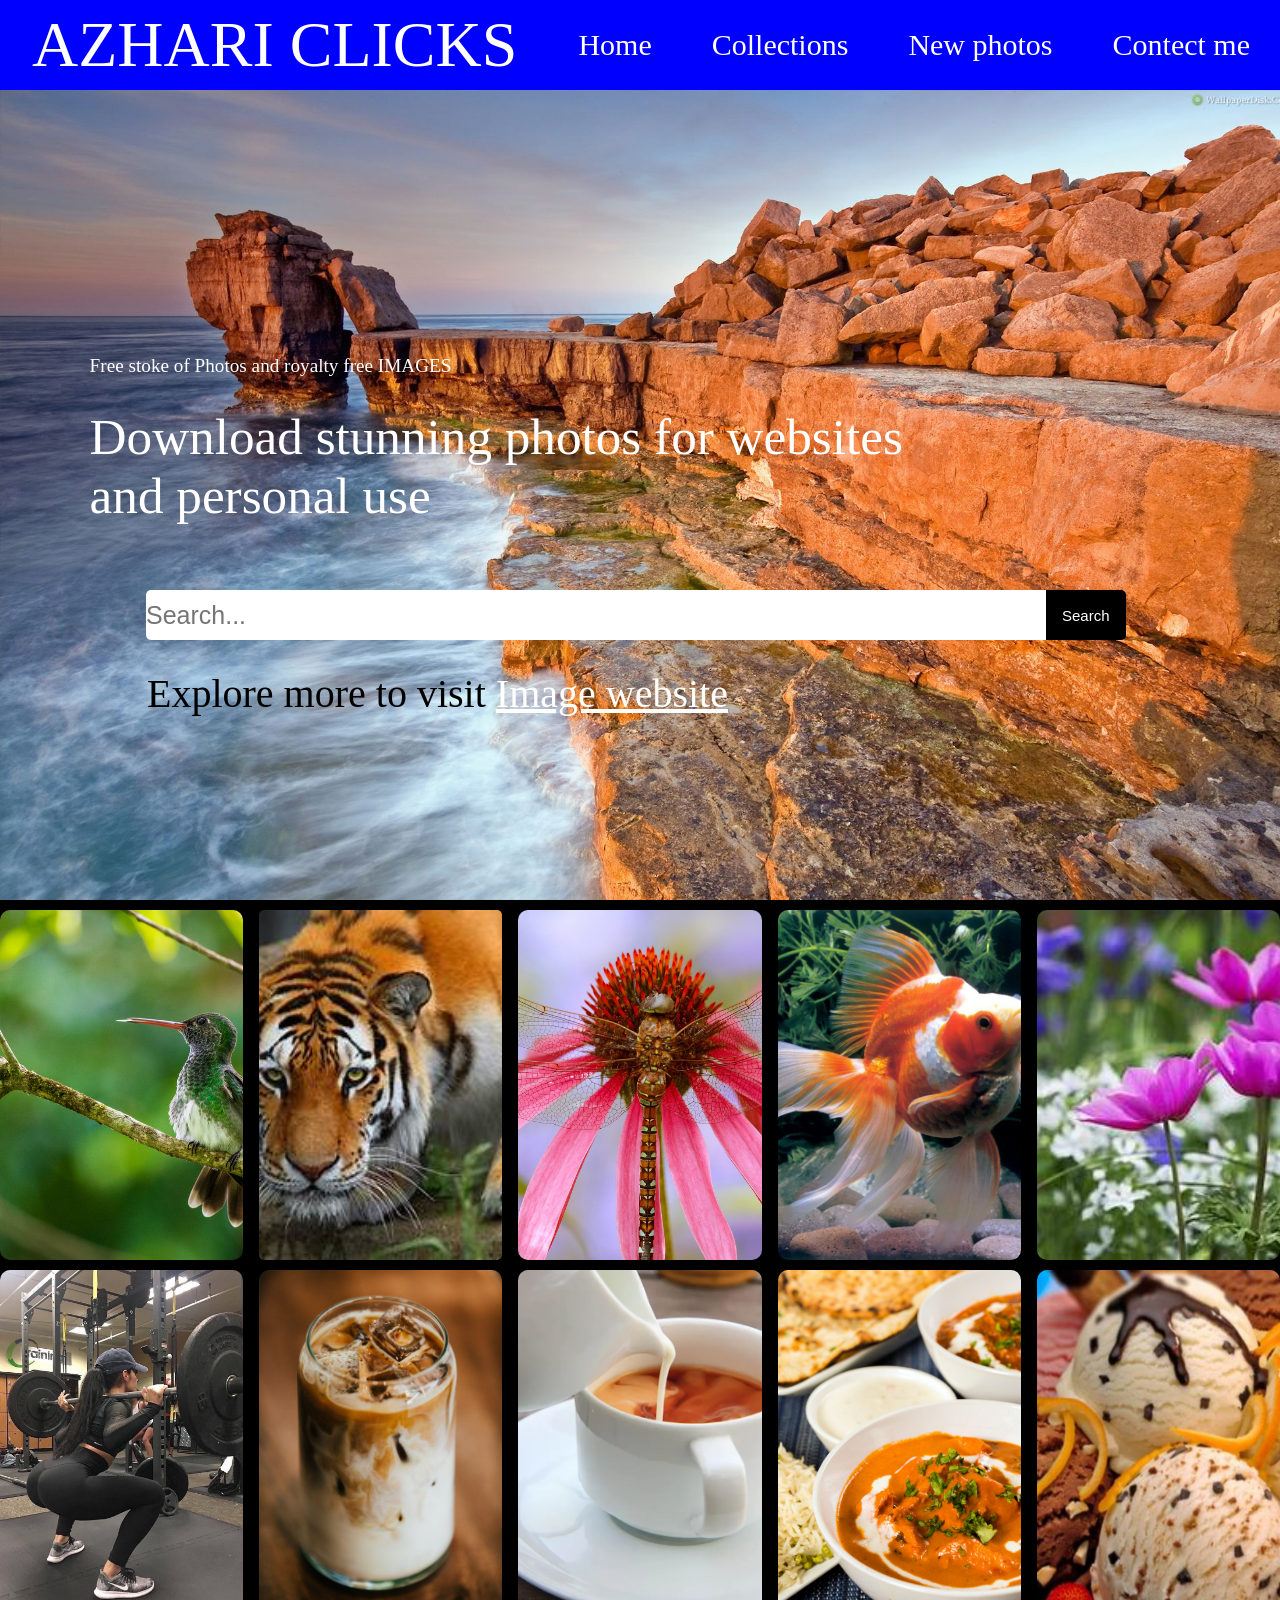
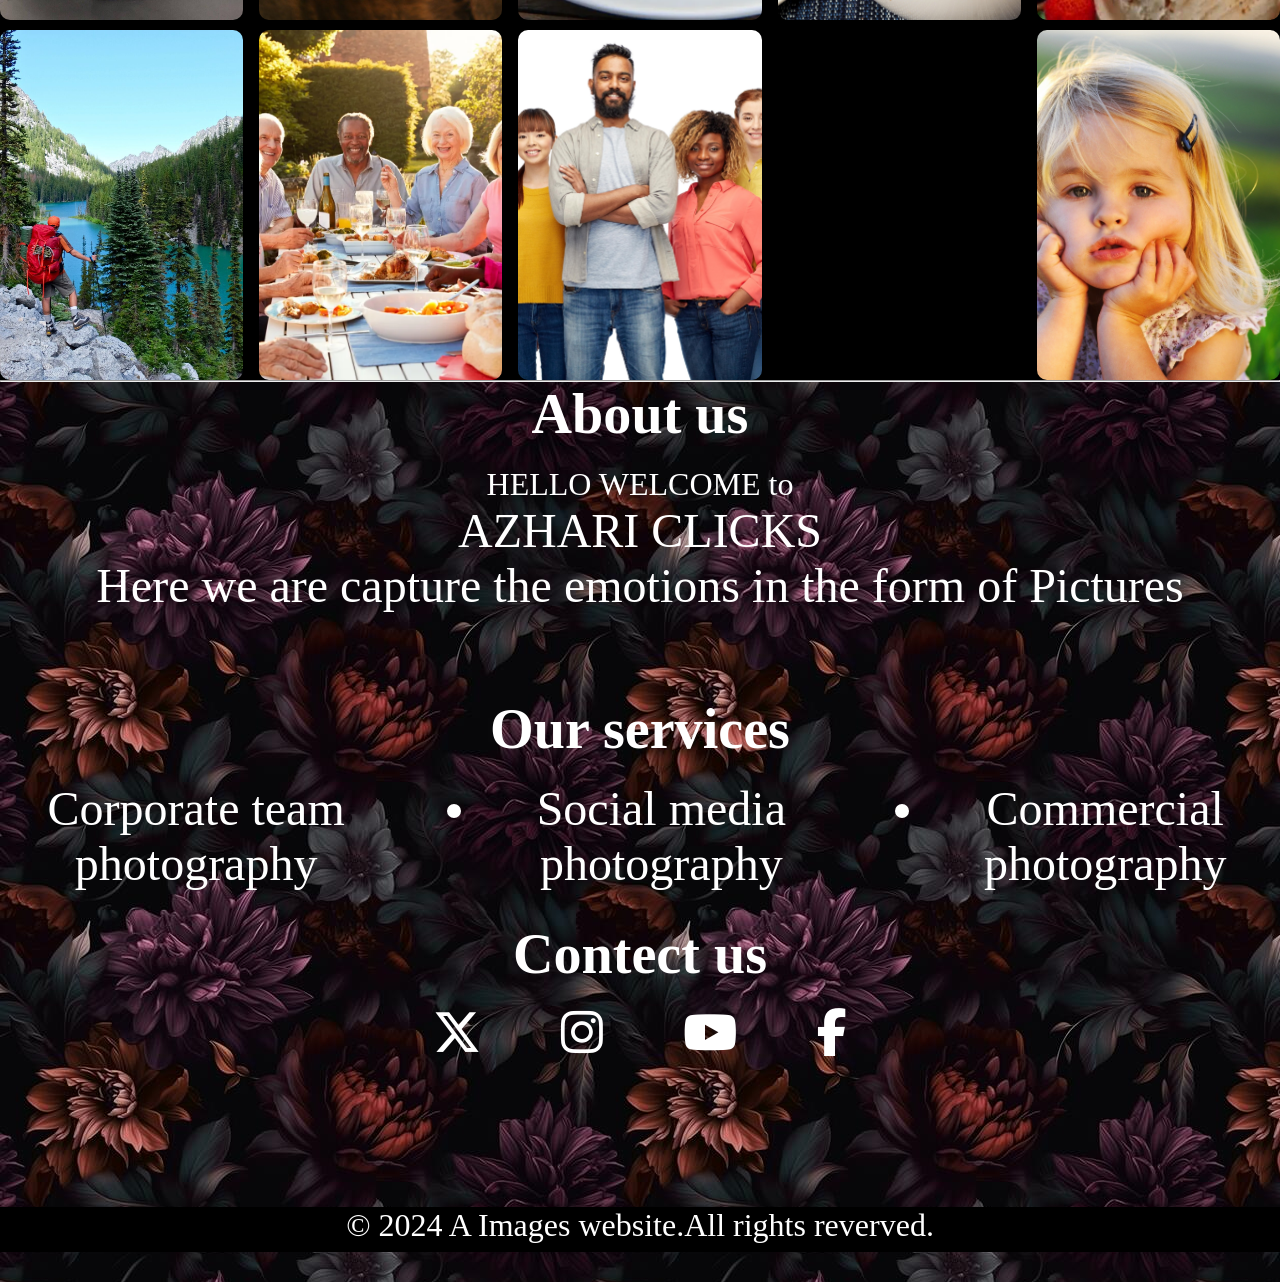
==== index.html @ cb55379f "Fix GitHub Pages deployment" ====
<!DOCTYPE html>
<html lang="en">
  <head>
    <meta charset="UTF-8" />
    <meta name="viewport" content="width=device-width, initial-scale=1.0" />
    <title>Landing page</title>


    <link rel="stylesheet" href="https://cdnjs.cloudflare.com/ajax/libs/font-awesome/6.5.2/css/all.min.css" integrity="sha512-SnH5WK+bZxgPHs44uWIX+LLJAJ9/2PkPKZ5QiAj6Ta86w+fsb2TkcmfRyVX3pBnMFcV7oQPJkl9QevSCWr3W6A==" crossorigin="anonymous" referrerpolicy="no-referrer" />


    <link rel="stylesheet" href="landing.css "/>
  </head>
  <body>
    <header>
      <nav>
        <div class="left">AZHARI CLICKS</div>
        <div class="right">
          <ul>
            <li><a href="/">Home</a></li>
            <li><a href="/">Collections</a></li>
            <li><a href="/">New photos</a></li>
            <li><a href="/">Contect me</a></li>
          </ul>
        </div>
      </nav>
    </header>
    <main class="main">
      <div class="top">
        <div class="overlay">
          <div class="text">
            <h5>Free stoke of Photos and royalty free IMAGES</h5>
            <h2>
              Download stunning photos for websites <br />and personal use
            </h2>
          </div>
        </div>
        <div class="search">
          <input type="search" id="query" name="q" placeholder="Search..." />
          <button>Search</button>
        </div>
        <div class="link">
          <p>
            Explore more to visit
            <a href="https://www.shopify.com/stock-photos">Image website</a>
          </p>
        </div>
      </div>
      <div class="bottom">
        <div id="bone"></div>
        <div id="btwo"></div>
        <div id="bthree"></div>
        <div id="bfour"></div>
        <div id="bfive"></div>
      </div>
      <div class="bottom2">
        <div id="bsix"></div>
        <div id="bseven"></div>
        <div id="beight"></div>
        <div id="bnine"></div>
        <div id="bten"></div>
      </div>
      <div class="bottom3">
        <div id="beleven"></div>
        <div id="btwalve"></div>
        <div id="btharteen"></div>
        <div id="bfourthteen"></div>
        <div id="bfifteen"></div>
      </div>
      <hr>
      <div class="container">
      <section class="about" >
        <h3>About us</h3>
        <p>HELLO WELCOME to <div id="hover">AZHARI CLICKS</div>Here we are capture the emotions in the form of Pictures</p>
      </section>
      <section class="services">
        <h3>Our services</h3>
        <ul>
          <li>Corporate team photography</li>
          <li>Social media photography</li>
          <li>Commercial photography</li>
        </ul>
      </section>
      <section class="Contect">
        <h3>Contect us</h3>
        <div class="icon">
          <ul>
            <li><i class="fa-brands fa-x-twitter"></i></li>
            <li><i class="fa-brands fa-instagram"></i></li>
            <li><i class="fa-brands fa-youtube"></i></li>
            <li><i class="fa-brands fa-facebook-f"></i></li>
          </ul>
        </div>
      </section>
      <section class="footer">
        <footer>
          <div class="footer">
            <p>&copy; 2024 A Images website.All rights reverved.</p>
          </div>
        </footer>
      </section>
    </div>
    

    </main>
  </body>
</html>
---- landing.css ----
* {
  margin: 0;
  padding: 0;
  box-sizing: border-box;
}

nav {
  display: flex;
  justify-content: space-between;
  align-items: center;
  height: 90px;
  background-color: blue;
}
nav ul {
  display: flex;
  justify-content: center;
}
nav ul li {
  list-style: none;
  margin: 0 30px;
  font-size: 30px;
}
nav ul li a {
  text-decoration: none;
  color: white;
}
nav ul li a:hover {
  color: black;
}
.left {
  font-size: 4rem;
  color: white;
  margin-left: 2rem;
}

html,
body {
  height: 100vh;
  width: 100%;
}
.main {
  width: 100%;
  height: 100vh;
  background-color: black;
}

.top {
  width: 100%;
  height: 90%;
  background-image: url(main.jpg);
  background-size: cover;
  background-position: 0% 20%;
}
.overlay {
  position: relative;
  width: 100%;
  height: 150px;
}
.text {
  position: absolute;
  bottom: -100%;
  width: 100%;
  color: black;
  padding: 0 7vw;
  font-weight: 100;
}
.text h2 {
  font-size: 4vw;
  font-weight: 300;
  margin-top: 30px;
  margin-bottom: -135px;
  color: white;
}
.text h5 {
  margin-top: 20px;
  font-size: 1.5vw;
  font-weight: 500;
  color: white;
}
.search {
  margin: 350px 146px;
  width: 1000px;
  display: flex;
}
input {
  border-radius: 5px 0 0 5px;
  height: 50px;
  width: 900px;
  border-style: none;
  outline: none;
  font-size: 25px;
}
button {
  border-radius: 0 5px 5px 0;
  height: 50px;
  border-style: none;
  outline: none;
  padding: 16px;
  background-color: black;
  color: white;
  font-size: 15px;
}
.link {
  margin: -320px 147px;
}
.link p {
  font-size: 40px;
  font-weight: 200;
}
.link p a {
  color: white;
}

.bottom {
  width: 100%;
  height: 40%;
  background-color: black;
  display: flex;
  justify-content: space-between;
}
.bottom2 {
  width: 100%;
  height: 40%;
  background-color: black;
  display: flex;
  justify-content: space-between;
}
.bottom3 {
  width: 100%;
  height: 40%;
  background-color: black;
  display: flex;
  justify-content: space-between;
}
#bone {
  margin-top: 10px;
  background-image: url(bird.jpg);
  width: 19%;
  background-size: cover;
  background-position: center;
  border-radius: 10px;
}
#btwo {
  margin-top: 10px;
  background-image: url(tiger.jpg);
  width: 19%;
  background-size: cover;
  background-position: center;
  border-radius: 5px;
}
#bthree {
  margin-top: 10px;
  background-image: url(insect.jpg);
  width: 19%;
  background-size: cover;
  background-position: center;
  border-radius: 10px;
}
#bfour {
  margin-top: 10px;
  background-image: url(fish.jpg);
  width: 19%;
  background-size: cover;
  background-position: center;
  border-radius: 10px;
}

#bfive {
  margin-top: 10px;
  background-image: url(flower.jpg);
  background-size: cover;
  background-position: center;
  width: 19%;
  border-radius: 10px;
}
#bsix {
  margin-top: 10px;
  background-image: url(fitness.jpg);
  background-size: cover;
  background-position: center;
  width: 19%;
  border-radius: 10px;
}
#bseven {
  margin-top: 10px;
  background-image: url(coffee.jpg);
  background-size: cover;
  background-position: center;
  width: 19%;
  border-radius: 10px;
}
#beight {
  margin-top: 10px;
  background-image: url(milk\ tea.webp);
  background-size: cover;
  background-position: center;
  width: 19%;
  border-radius: 10px;
}
#bnine {
  margin-top: 10px;
  background-image: url(food.jpg);
  background-size: cover;
  background-position: center;
  width: 19%;
  border-radius: 10px;
}
#bten {
  margin-top: 10px;
  background-image: url(ice\ cream.jpg);
  background-size: cover;
  background-position: center;
  width: 19%;
  border-radius: 10px;
}
#beleven {
  margin-top: 10px;
  background-image: url(adverture.jpg);
  background-size: cover;
  background-position: center;
  width: 19%;
  border-radius: 10px;
}
#btwalve {
  margin-top: 10px;
  background-image: url(old1.webp);
  background-size: cover;
  background-position: center;
  width: 19%;
  border-radius: 10px;
}
#btharteen {
  margin-top: 10px;
  background-image: url(social\ group.jpg);
  background-size: cover;
  background-position: center;
  width: 19%;
  border-radius: 10px;
}
#bfourthteen {
  margin-top: 10px;
  background-image: url(young.jpeg);
  background-size: cover;
  background-position: center;
  width: 19%;
  border-radius: 10px;
}
#bfifteen {
  margin-top: 10px;
  background-image: url(kids.jpg);
  background-size: cover;
  background-position: center;
  width: 19%;
  border-radius: 10px;
}
.container {
  width: 100%;
  height: 100vh;
  background-image: url(lastimage.jpg);
}
.about {
  font-size: 3rem;
  color: white;
  text-align: center;
  width: 100%;
  height: 35vh;
}
.about p {
  font-size: 2rem;
  color: white;
  text-align: center;
  margin-top: 20px;
}
#hover:hover {
  color: RED;
}
.services {
  font-size: 3rem;
  color: white;
  text-align: center;
  width: 100%;
  height: 25vh;
}
.services ul {
  display: flex;
  align-items: center;
  justify-content: center;
  gap: 90px;
  margin-top: 20px;
}

.Contect {
  font-size: 3rem;
  color: white;
  text-align: center;
  width: 100%;
  height: 25vh;
}
.icon ul {
  display: flex;
  align-items: center;
  justify-content: center;
  gap: 80px;
  margin-top: 20px;
}
.icon ul li {
  list-style: none;
}
.icon ul li:hover {
  color: darkgreen;
}
.footer {
  font-size: 2rem;
  color: white;
  text-align: center;
  width: 100%;
  height: 5vh;
  margin-top: 60px;
  background-color: black;
}
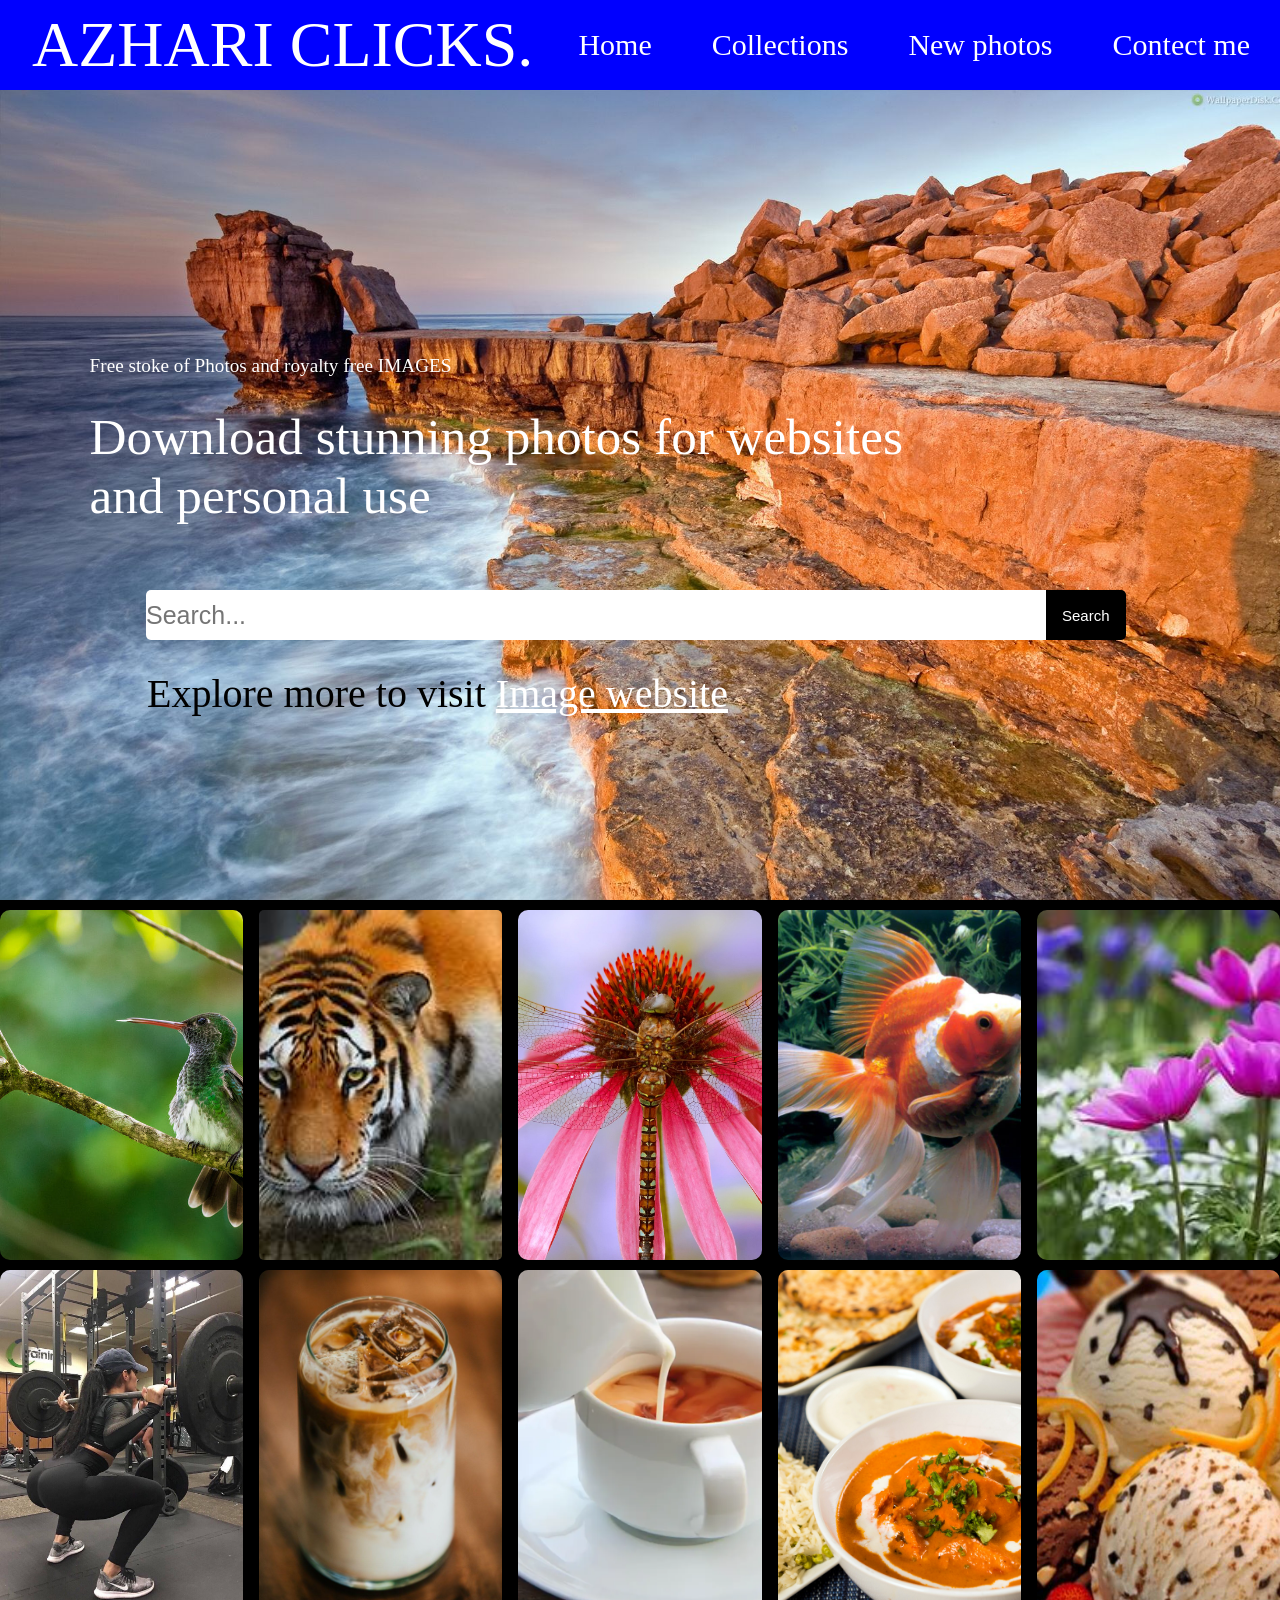
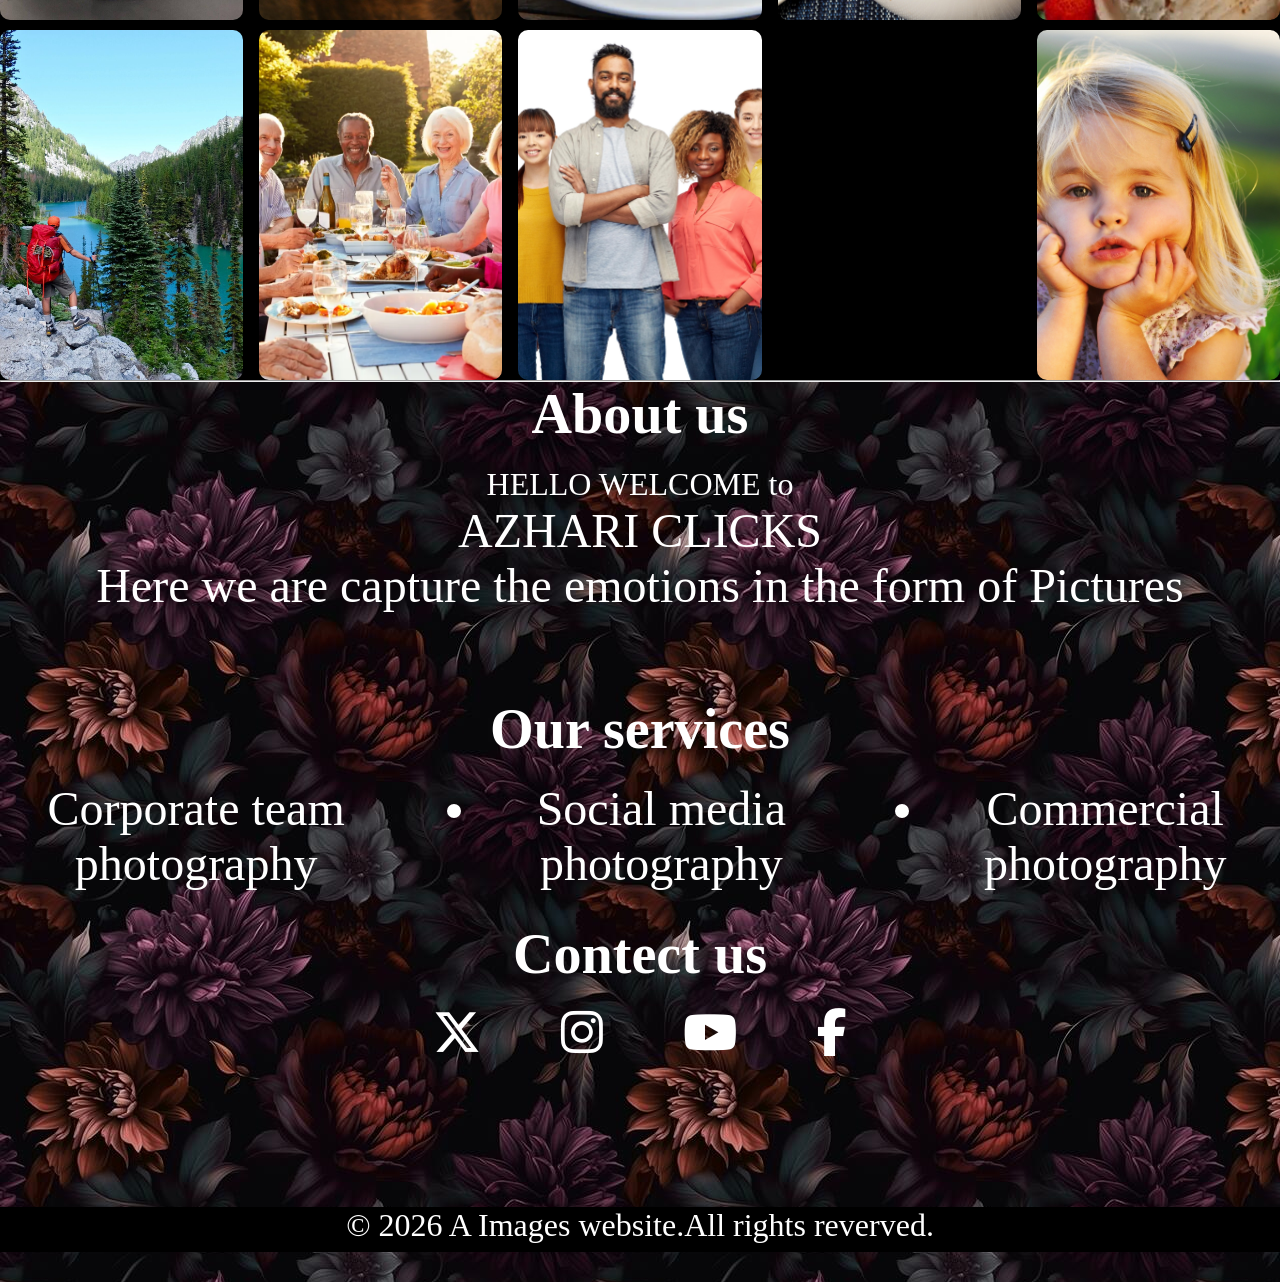
==== commit 068d88b8: "Fix GitHub Pages deployment" ====
--- a/index.html
+++ b/index.html
@@ -9,12 +9,12 @@
     <link rel="stylesheet" href="https://cdnjs.cloudflare.com/ajax/libs/font-awesome/6.5.2/css/all.min.css" integrity="sha512-SnH5WK+bZxgPHs44uWIX+LLJAJ9/2PkPKZ5QiAj6Ta86w+fsb2TkcmfRyVX3pBnMFcV7oQPJkl9QevSCWr3W6A==" crossorigin="anonymous" referrerpolicy="no-referrer" />
 
 
-    <link rel="stylesheet" href="landing.css "/>
+    <link rel="stylesheet" href="style.css "/>
   </head>
   <body>
     <header>
       <nav>
-        <div class="left">AZHARI CLICKS</div>
+        <div class="left">AZHARI CLICKS.</div>
         <div class="right">
           <ul>
             <li><a href="/">Home</a></li>
@@ -95,7 +95,7 @@
       <section class="footer">
         <footer>
           <div class="footer">
-            <p>&copy; 2024 A Images website.All rights reverved.</p>
+            <p>&copy; 2026 A Images website.All rights reverved.</p>
           </div>
         </footer>
       </section>
--- a/style.css
+++ b/style.css
@@ -0,0 +1,320 @@
+* {
+  margin: 0;
+  padding: 0;
+  box-sizing: border-box;
+}
+
+nav {
+  display: flex;
+  justify-content: space-between;
+  align-items: center;
+  height: 90px;
+  background-color: blue;
+}
+nav ul {
+  display: flex;
+  justify-content: center;
+}
+nav ul li {
+  list-style: none;
+  margin: 0 30px;
+  font-size: 30px;
+}
+nav ul li a {
+  text-decoration: none;
+  color: white;
+}
+nav ul li a:hover {
+  color: black;
+}
+.left {
+  font-size: 4rem;
+  color: white;
+  margin-left: 2rem;
+}
+
+html,
+body {
+  height: 100vh;
+  width: 100%;
+}
+.main {
+  width: 100%;
+  height: 100vh;
+  background-color: black;
+}
+
+.top {
+  width: 100%;
+  height: 90%;
+  background-image: url(main.jpg);
+  background-size: cover;
+  background-position: 0% 20%;
+}
+.overlay {
+  position: relative;
+  width: 100%;
+  height: 150px;
+}
+.text {
+  position: absolute;
+  bottom: -100%;
+  width: 100%;
+  color: black;
+  padding: 0 7vw;
+  font-weight: 100;
+}
+.text h2 {
+  font-size: 4vw;
+  font-weight: 300;
+  margin-top: 30px;
+  margin-bottom: -135px;
+  color: white;
+}
+.text h5 {
+  margin-top: 20px;
+  font-size: 1.5vw;
+  font-weight: 500;
+  color: white;
+}
+.search {
+  margin: 350px 146px;
+  width: 1000px;
+  display: flex;
+}
+input {
+  border-radius: 5px 0 0 5px;
+  height: 50px;
+  width: 900px;
+  border-style: none;
+  outline: none;
+  font-size: 25px;
+}
+button {
+  border-radius: 0 5px 5px 0;
+  height: 50px;
+  border-style: none;
+  outline: none;
+  padding: 16px;
+  background-color: black;
+  color: white;
+  font-size: 15px;
+}
+.link {
+  margin: -320px 147px;
+}
+.link p {
+  font-size: 40px;
+  font-weight: 200;
+}
+.link p a {
+  color: white;
+}
+
+.bottom {
+  width: 100%;
+  height: 40%;
+  background-color: black;
+  display: flex;
+  justify-content: space-between;
+}
+.bottom2 {
+  width: 100%;
+  height: 40%;
+  background-color: black;
+  display: flex;
+  justify-content: space-between;
+}
+.bottom3 {
+  width: 100%;
+  height: 40%;
+  background-color: black;
+  display: flex;
+  justify-content: space-between;
+}
+#bone {
+  margin-top: 10px;
+  background-image: url(bird.jpg);
+  width: 19%;
+  background-size: cover;
+  background-position: center;
+  border-radius: 10px;
+}
+#btwo {
+  margin-top: 10px;
+  background-image: url(tiger.jpg);
+  width: 19%;
+  background-size: cover;
+  background-position: center;
+  border-radius: 5px;
+}
+#bthree {
+  margin-top: 10px;
+  background-image: url(insect.jpg);
+  width: 19%;
+  background-size: cover;
+  background-position: center;
+  border-radius: 10px;
+}
+#bfour {
+  margin-top: 10px;
+  background-image: url(fish.jpg);
+  width: 19%;
+  background-size: cover;
+  background-position: center;
+  border-radius: 10px;
+}
+
+#bfive {
+  margin-top: 10px;
+  background-image: url(flower.jpg);
+  background-size: cover;
+  background-position: center;
+  width: 19%;
+  border-radius: 10px;
+}
+#bsix {
+  margin-top: 10px;
+  background-image: url(fitness.jpg);
+  background-size: cover;
+  background-position: center;
+  width: 19%;
+  border-radius: 10px;
+}
+#bseven {
+  margin-top: 10px;
+  background-image: url(coffee.jpg);
+  background-size: cover;
+  background-position: center;
+  width: 19%;
+  border-radius: 10px;
+}
+#beight {
+  margin-top: 10px;
+  background-image: url(milk\ tea.webp);
+  background-size: cover;
+  background-position: center;
+  width: 19%;
+  border-radius: 10px;
+}
+#bnine {
+  margin-top: 10px;
+  background-image: url(food.jpg);
+  background-size: cover;
+  background-position: center;
+  width: 19%;
+  border-radius: 10px;
+}
+#bten {
+  margin-top: 10px;
+  background-image: url(ice\ cream.jpg);
+  background-size: cover;
+  background-position: center;
+  width: 19%;
+  border-radius: 10px;
+}
+#beleven {
+  margin-top: 10px;
+  background-image: url(adverture.jpg);
+  background-size: cover;
+  background-position: center;
+  width: 19%;
+  border-radius: 10px;
+}
+#btwalve {
+  margin-top: 10px;
+  background-image: url(old1.webp);
+  background-size: cover;
+  background-position: center;
+  width: 19%;
+  border-radius: 10px;
+}
+#btharteen {
+  margin-top: 10px;
+  background-image: url(social\ group.jpg);
+  background-size: cover;
+  background-position: center;
+  width: 19%;
+  border-radius: 10px;
+}
+#bfourthteen {
+  margin-top: 10px;
+  background-image: url(young.jpeg);
+  background-size: cover;
+  background-position: center;
+  width: 19%;
+  border-radius: 10px;
+}
+#bfifteen {
+  margin-top: 10px;
+  background-image: url(kids.jpg);
+  background-size: cover;
+  background-position: center;
+  width: 19%;
+  border-radius: 10px;
+}
+.container {
+  width: 100%;
+  height: 100vh;
+  background-image: url(lastimage.jpg);
+}
+.about {
+  font-size: 3rem;
+  color: white;
+  text-align: center;
+  width: 100%;
+  height: 35vh;
+}
+.about p {
+  font-size: 2rem;
+  color: white;
+  text-align: center;
+  margin-top: 20px;
+}
+#hover:hover {
+  color: RED;
+}
+.services {
+  font-size: 3rem;
+  color: white;
+  text-align: center;
+  width: 100%;
+  height: 25vh;
+}
+.services ul {
+  display: flex;
+  align-items: center;
+  justify-content: center;
+  gap: 90px;
+  margin-top: 20px;
+}
+
+.Contect {
+  font-size: 3rem;
+  color: white;
+  text-align: center;
+  width: 100%;
+  height: 25vh;
+}
+.icon ul {
+  display: flex;
+  align-items: center;
+  justify-content: center;
+  gap: 80px;
+  margin-top: 20px;
+}
+.icon ul li {
+  list-style: none;
+}
+.icon ul li:hover {
+  color: darkgreen;
+}
+.footer {
+  font-size: 2rem;
+  color: white;
+  text-align: center;
+  width: 100%;
+  height: 5vh;
+  margin-top: 60px;
+  background-color: black;
+}
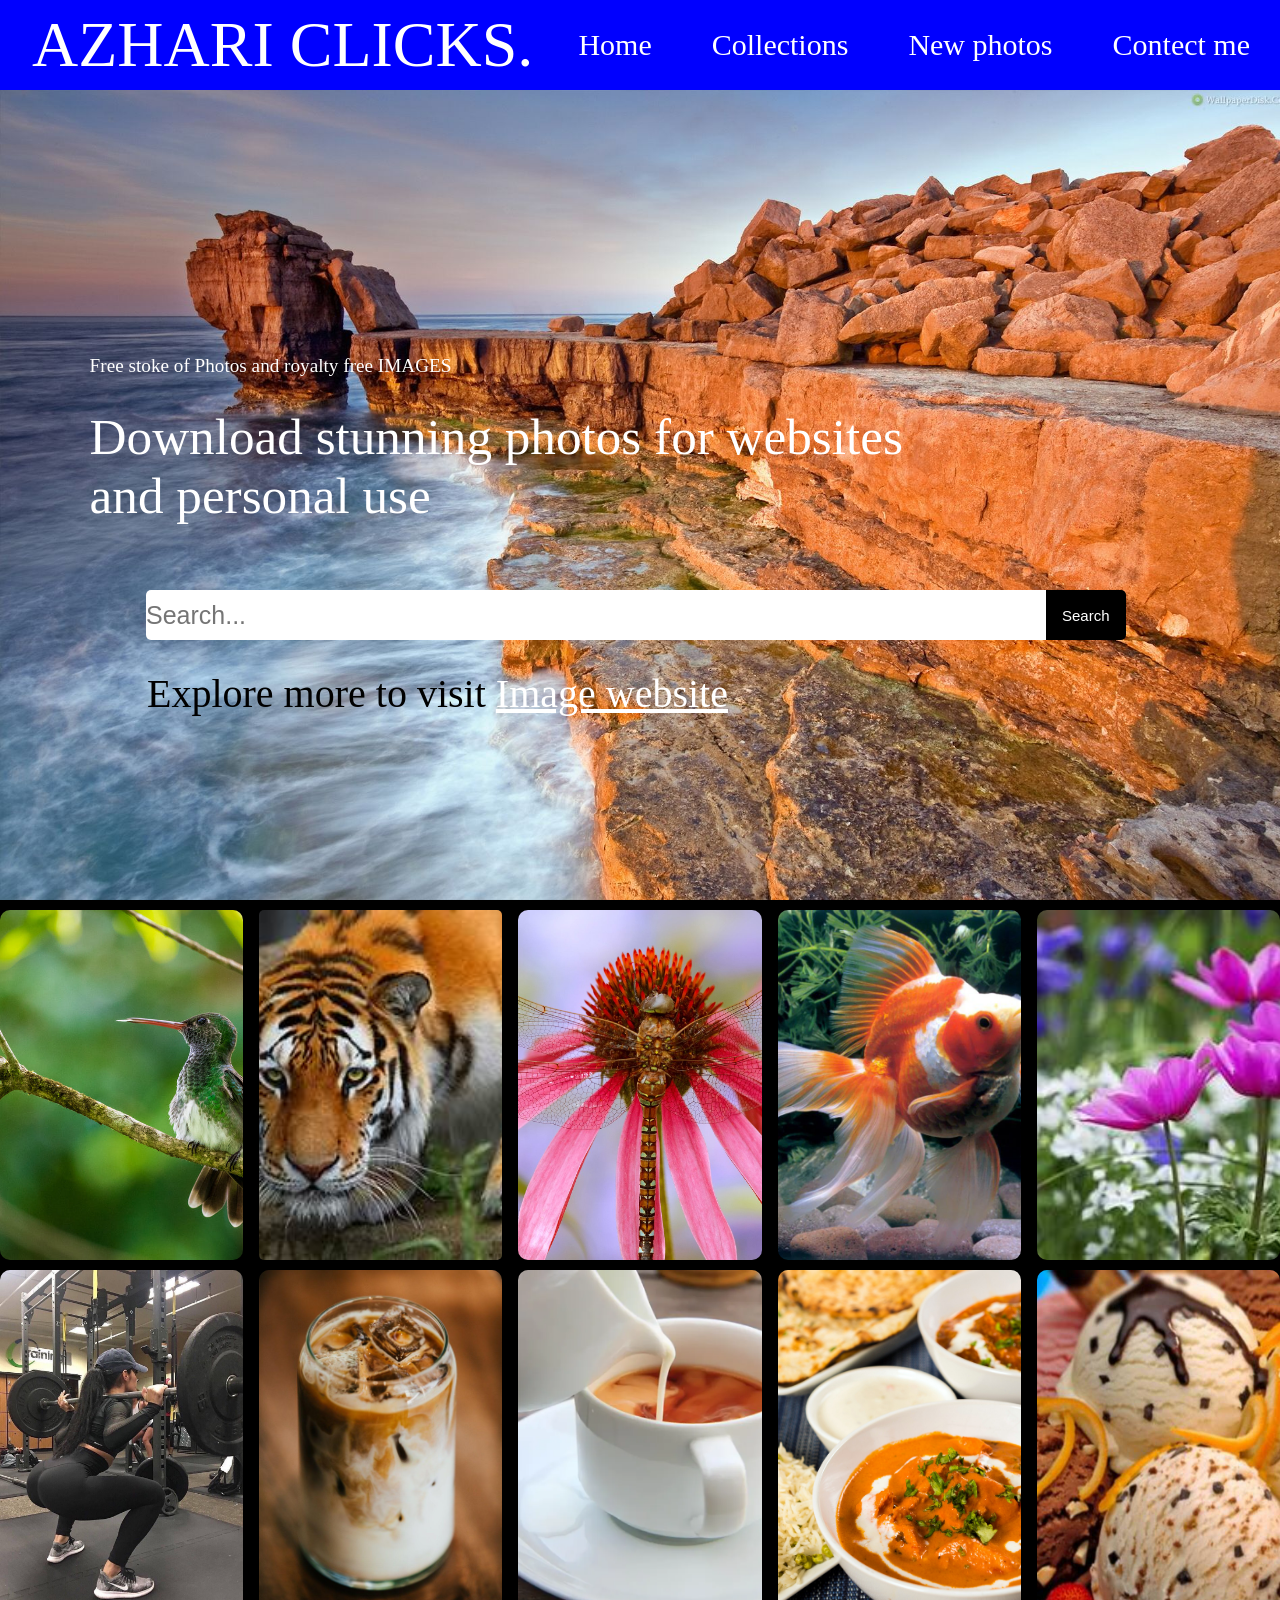
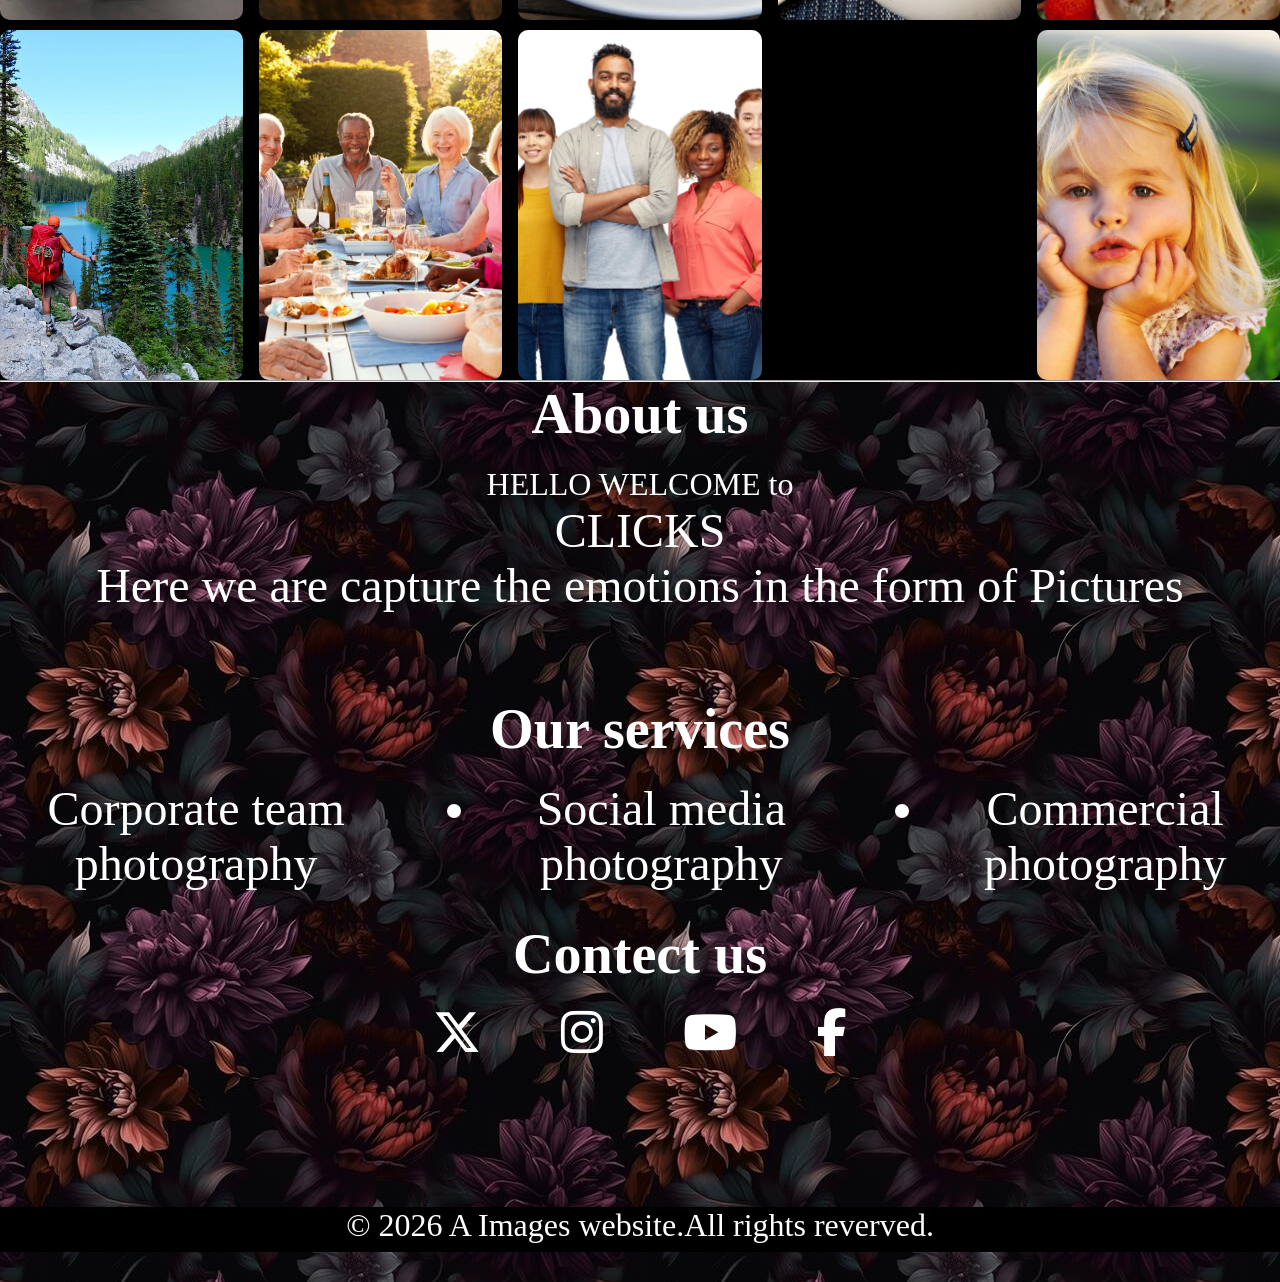
==== commit d5aa774e: "change" ====
--- a/index.html
+++ b/index.html
@@ -71,7 +71,7 @@
       <div class="container">
       <section class="about" >
         <h3>About us</h3>
-        <p>HELLO WELCOME to <div id="hover">AZHARI CLICKS</div>Here we are capture the emotions in the form of Pictures</p>
+        <p>HELLO WELCOME to <div id="hover">CLICKS</div>Here we are capture the emotions in the form of Pictures</p>
       </section>
       <section class="services">
         <h3>Our services</h3>
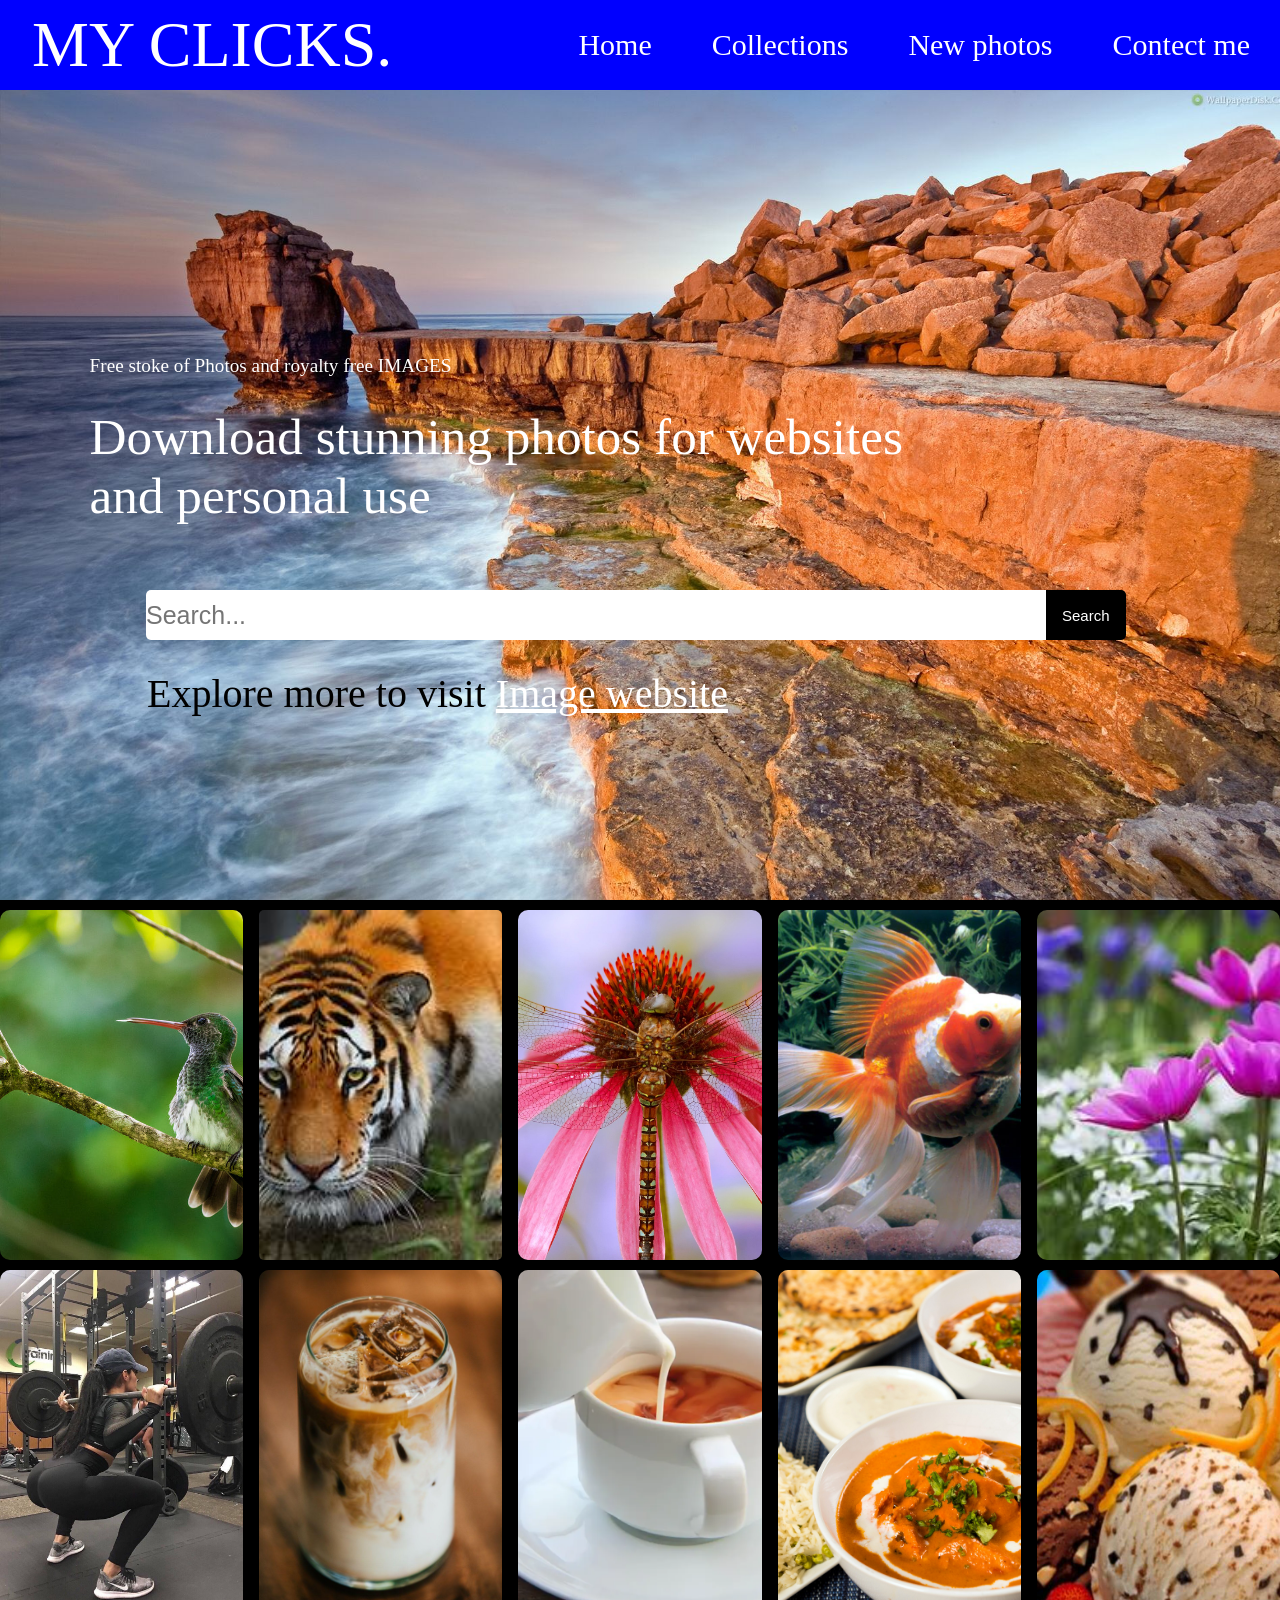
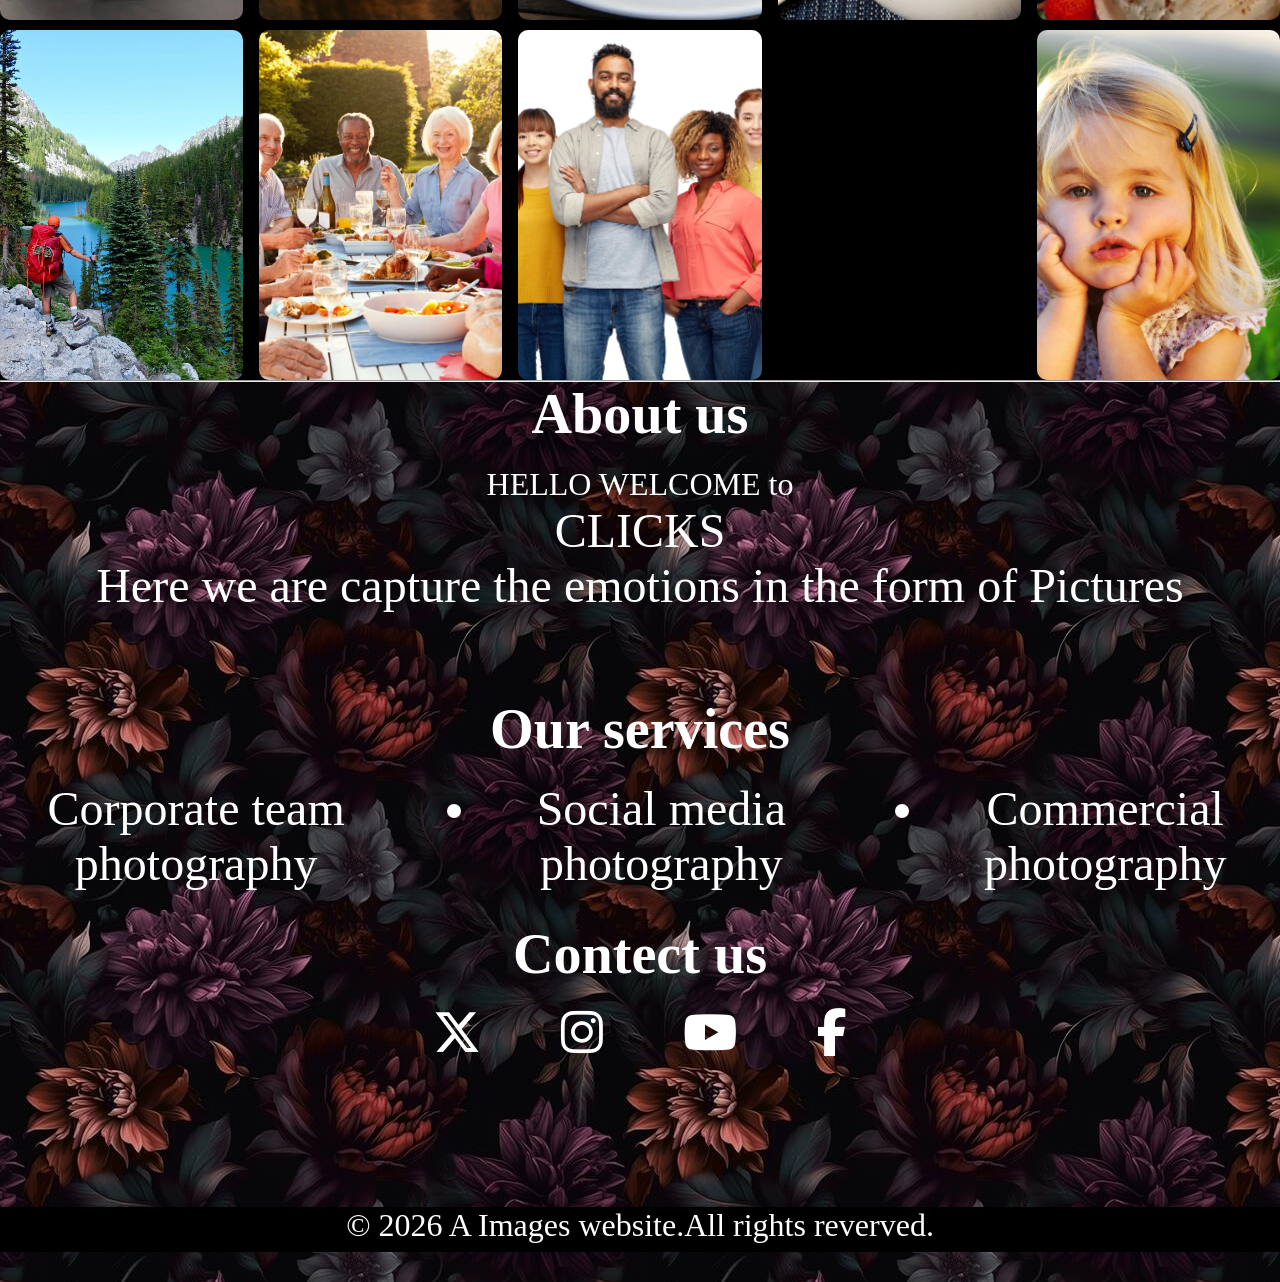
==== commit c51625ff: "Name change" ====
--- a/index.html
+++ b/index.html
@@ -14,7 +14,7 @@
   <body>
     <header>
       <nav>
-        <div class="left">AZHARI CLICKS.</div>
+        <div class="left">MY CLICKS.</div>
         <div class="right">
           <ul>
             <li><a href="/">Home</a></li>
